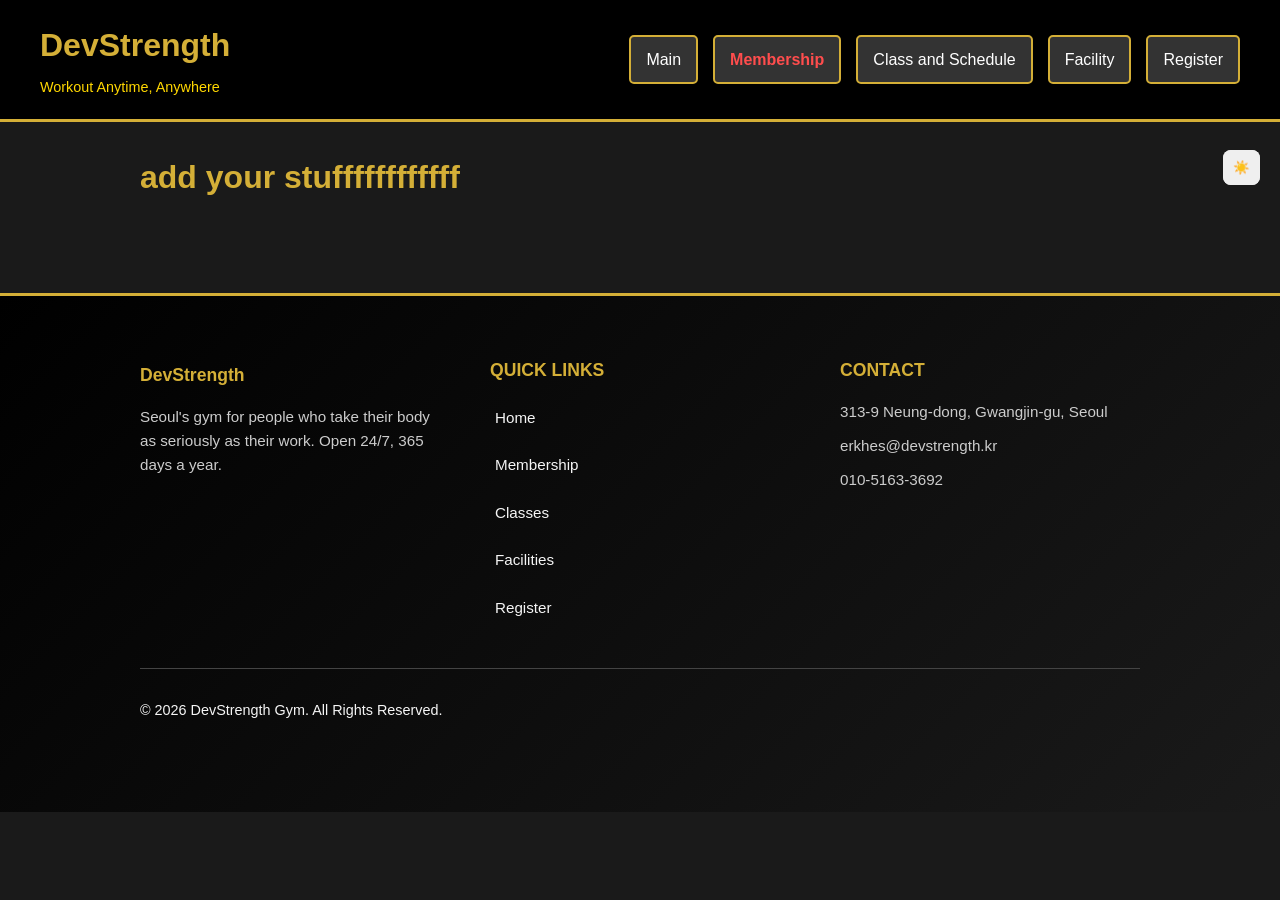
==== page2.html @ 5c3d74a1 "js scripts built, modified css and index files for better appearance." ====
<!DOCTYPE html>
<html lang="en">
<head>
    <meta charset="UTF-8">
  <meta name="viewport" content="width=device-width, initial-scale=1.0">
    <title>Fitness</title>

    <link rel="stylesheet" href="css/styles.css">
    <script src="js/scripts.js"></script>
</head>
<body id="top">
    <header>
        <div class ="logo">
            <h1><strong>DevStrength</strong></h1>        
            <p>Workout Anytime, Anywhere</p>
        </div>
        <nav>
            <a href="index.html">Main</a>
            <a href="page2.html">Membership</a>
            <a href="page3.html">Class and Schedule</a>
            <a href="page4.html">Facility</a>
            <a href="page5.html">Register</a>
        </nav>
    </header>

<main>
    <h1>add your stuffffffffffff</h1>
</main>

<footer>
      <div class="footer-grid">
        <div class="footer-brand">
          <h3>DevStrength</h3>
          <p>Seoul's gym for people who take their body as seriously as their work. Open 24/7, 365 days a year.</p>
        </div>

        <div class="footer-links">
          <h4>QUICK LINKS</h4>
          <ul>
            <li><a href="index.html">Home</a></li>
            <li><a href="page2.html">Membership</a></li>
              <li><a href="page3.html">Classes</a></li>
            <li><a href="page4.html">Facilities</a></li>
            <li><a href="page5.html">Register</a></li>
          </ul>
        </div>
        <div class="footer-contact">
          <h4>CONTACT</h4>
          <p>313-9 Neung-dong, Gwangjin-gu, Seoul</p>
          <p>erkhes@devstrength.kr</p>
          <p>010-5163-3692</p>
        </div>
      </div>

      <div class="footer-bottom">
        <p>&copy; 2026 DevStrength Gym. All Rights Reserved.</p>
      </div>
    </footer>
    <script src="js/scripts.js"></script>
</body>
</html>
---- css/styles.css ----
html {
  height: 100%;
  width: 100%;
}

body {
  background-color: #1a1a1a;
  color: #f5f5f5;
  font-family: Arial, sans-serif;
  margin: 0;
  padding: 0;
  line-height: 1.6;
}

/* Reveal animation /for js/*/
.stat, .card, .trainer, .hero-text {
    opacity: 0;
    transform: translateY(40px);
    transition: 0.6s ease;
}

.show {
    opacity: 1;
    transform: translateY(0);
}

/* LIGHT MODE (for js)*/
body.light-mode {
    background: #ffffff;
    color: #111;
}

/* Sections */
body.light-mode section {
    background: #f5f5f5;
}

/* Cards / boxes */
body.light-mode .plan-money,
body.light-mode .why article {
    background: #ffffff;
    color: #111;
    border: 1px solid #ddd;
}

/* Navbar */
body.light-mode nav {
    background: #ffffff;
}

/* Buttons */
body.light-mode .button-primary {
    background: #ff4d4d;
    color: white;
}

body, section, nav, footer, .plan-money, .why article {
    transition: all 0.3s ease;
}

/* Footer */
body.light-mode footer {
    background: #f0f0f0;
    color: #111;
}

.welcome-content,
.stat,
.plan-money,
.why article {
    opacity: 0;
    transform: translateY(40px);
    transition: 0.6s ease;
}

.welcome-content.show,
.stat.show,
.plan-money.show,
.why article.show {
    opacity: 1;
    transform: translateY(0);
}

/* header styles */
header {
  background-color: #000;
  border-bottom: 3px solid #d4af37;
  padding: 20px 40px;
  display: flex;
  justify-content: space-between;
  align-items: center;
}

.logo h1{
  color: #d4af37;
  font-size: 2rem;
  margin: 0;
  padding: 0;
}
.logo p{
  color: #ffd700;
  font-size: 0.9rem;
  margin: 5px 0 0 0;
}
nav{
  display: flex;
  gap: 15px;
}

nav a{
  text-decoration: none;
  color: white;
  background-color: #333;
  padding: 10px 15px;
  border: 2px solid #d4af37;
  border-radius: 5px;
  cursor: pointer;
}

nav a:hover{
  background-color: #d4af37;
  color: black;
  transition: all 0.3s;
}

/* trying different approach */
h1{
  color: #d4af37;
  font-size: 2rem;
  margin: 0;
}

/* different h2 style */
h2{
  color: #d4af37;
  font-size: 1.8rem;
  margin: 20px 0;
}

h3{
  color: #ffd700;
  font-size: 1.2rem;
  margin: 15px 0 10px 0;
}

/* footer headings */
h4{
  color: #ffd700;
  margin: 10px 0;
}

p{
  color: #f5f5f5;
  line-height: 1.6;
  margin: 10px 0;
  margin-bottom: 60px;
}
main{
  max-width: 1000px;
  margin: 0 auto;
  padding: 30px;
}

section{
  margin: 40px 0;
  padding: 20px 0;
}

.section_label, .section-label {
  color: #ffd700;
  font-size: 0.9rem;
  margin-bottom: 10px;
}

/*Page Changing Sliding Animation (for JS)*/
body {
    opacity: 1;
    transform: translateX(0);
    transition: all 0.25s ease;
}

body.fade-out {
    opacity: 0;
    transform: translateX(-15px); 
}

.welcome_section {
  display: flex;
  gap: 40px;
  align-items: center;
  padding: 40px 0;
}

.welcome-content {
  flex: 1;
}

.welcome-content h2 {
  font-size: 2.5rem;
  line-height: 1.3;
  margin-bottom: 20px;
}

.welcome-tag {
  font-size: 1rem;
  margin-bottom: 20px;
}

.welcome-button {
  margin-top: 20px;
}

.button-primary, .button-secondary {
  padding: 12px 25px;
  margin-right: 10px;
  text-decoration: none;
  border: none;
  border-radius: 4px;
  display: inline-block;
  cursor: pointer;
}

.button-primary{
  background-color: #d4af37;
  color: black;
  font-weight: bold;
}

.button-primary:hover {
  background-color: #ffd700;
  /* lightens on hover */
  background-color: #ffd700;
}

/* tried this before but didnt work */
.button-secondary {
  background-color: #333;
  color: #d4af37;
  border: 2px solid #d4af37;
}

.button-secondary:hover {
  background-color: #555;
}

.welcome-stats {
  flex: 1;
  display: flex;
  flex-direction: column;
  gap: 15px;
}

.stat {
  background-color: #222;
  padding: 20px;
  border-left: 3px solid #d4af37;
  text-align: center;
}

.stat strong {
  color: #d4af37;
  font-size: 2rem;
  display: block;
  margin-bottom: 5px;
}

.stat span {
  color: #ccc;
  font-size: 0.9rem;
  margin-bottom: 10px;
}

.why_us{
  background-color: #222;
  padding: 30px;
  border-top: 3px solid #d4af37;
}

.why_us h2 {
  margin-bottom: 10px;
}

.why_us > p{
  color: #ffd700;
  margin-bottom: 20px;
}

.why{
  display: flex;
  flex-wrap: wrap;
  gap: 20px;
  margin-top: 20px;
}

.why article{
  background-color: #1a1a1a;
  padding: 20px;
  flex: 1;
  min-width: 200px;
  border-left: 3px solid #d4af37;
}

.why article h3{
  margin-top: 0;
  margin-bottom: 10px;
}

/* attempt at membership section */
.membership-preview {
  text-align: center;
  padding: 40px 0;
  /* added padding */
}

.membership-preview h2 {
  margin-bottom: 30px;
}

.plans {
  display: flex;
  flex-wrap: wrap;
  gap: 20px;
  justify-content: center;
  max-width: 1000px;
  margin: 0 auto;
}

.plan-money {
  background-color: #222;
  padding: 30px 20px;
  border-radius: 8px;
  text-align: center;
  width: 220px;
  border: 2px solid #333;
  box-shadow: 0 4px 10px rgba(0, 0, 0, 0.3);
/* when hovering over plans */
  transition: all 0.2s;
}

.plan-money:hover {
  border-color: #d4af37;
  box-shadow: 0 6px 15px rgba(212, 175, 55, 0.2);
}

.plan-money.featured {
  background-color: #d4af37;
  color: black;
  border: 2px solid #ffd700;
  transform: scale(1.08);
  box-shadow: 0 6px 20px rgba(212, 175, 55, 0.3);
}

.plan-money.featured h3 {
  color: black;
}

.plan-money.featured .price {
  color: black;
}

.plan-money h3 {
  margin: 0 0 15px 0;
  font-size: 1.1rem;
}

.plan-money .price {
  color: #d4af37;
  font-size: 2rem;
  margin: 20px 0;
  font-weight: bold;
}

.plan-money a {
  text-decoration: none;
  color: black;
  background-color: #d4af37;
  padding: 10px 20px;
  cursor: pointer;
}

.plan-money a:hover {
  background-color: #ffd700;
}

/* footer - different styling */.plan-money a:hover {
  background-color: #ffd700;
}

footer {
  background: linear-gradient(135deg, #000 0%, #1a1a1a 100%);
  border-top: 3px solid #d4af37;
  color: #f5f5f5;
  padding: 50px 40px 30px;
  margin-top: 60px;
}

.footer-grid {
  display: flex;
  gap: 50px;
  max-width: 1000px;
  margin: 0 auto;
  flex-wrap: wrap;
  margin-bottom: 30px;
}

.footer-brand, .footer-links, .footer-contact {
  flex: 1;
  min-width: 220px;
  /* try wrap */
}

/* footer section headings - gold colored */
.footer-brand h3, .footer-links h4, .footer-contact h4 {
  color: #d4af37;
  margin-bottom: 15px;
  font-size: 1.1rem;
}

.footer-brand p {
  color: #ccc;
  font-size: 0.95rem;
  line-height: 1.6;
}

.footer-links ul {
  list-style: none;
  padding: 0;
  margin: 0;
  /* test */
}

.footer-links ul li {
  margin: 12px 0;
  padding: 5px;
}

/* link styles in footer */
.footer-links a {
  color: #f5f5f5;
  text-decoration: none;
  font-size: 0.95rem;
}

/* hover effects */
.footer-links a:hover {
  color: #d4af37;
}

.footer-contact p {
  color: #ccc;
  margin: 10px 0;
  font-size: 0.95rem;
}

.footer-bottom {
  text-align: center;
  padding-top: 20px;
  border-top: 1px solid #444;
  max-width: 1000px;
  margin: 0 auto;
  display: flex;
  justify-content: space-between;
  align-items: center;
  font-size: 0.9rem;
}

.back-to-top {
  color: #d4af37;
  text-decoration: none;
  font-weight: bold;
}

.back-to-top:hover {
  color: #ffd700;
}

/* UNUSED - tried this but didnt use */
.title {
  font-size: 3rem;
  color: #d4af37;
}

/* global font attempt */
* {
  font-family: Arial;
}

@media (max-width: 768px) {
  header {
    flex-direction: column;
    gap: 15px;
  }

  nav {
    flex-wrap: wrap;
    justify-content: center;
  }

  .welcome_section {
    flex-direction: column;
  }

  .plans {
    flex-direction: column;
    align-items: center;
  }

  .footer-grid {
    flex-direction: column;
    gap: 30px;
  }

  .footer-bottom {
    flex-direction: column;
    gap: 10px;
  }
  
  /* smaller text on mobile */
  .plan-money .price {
    font-size: 1.5rem;
  }
}
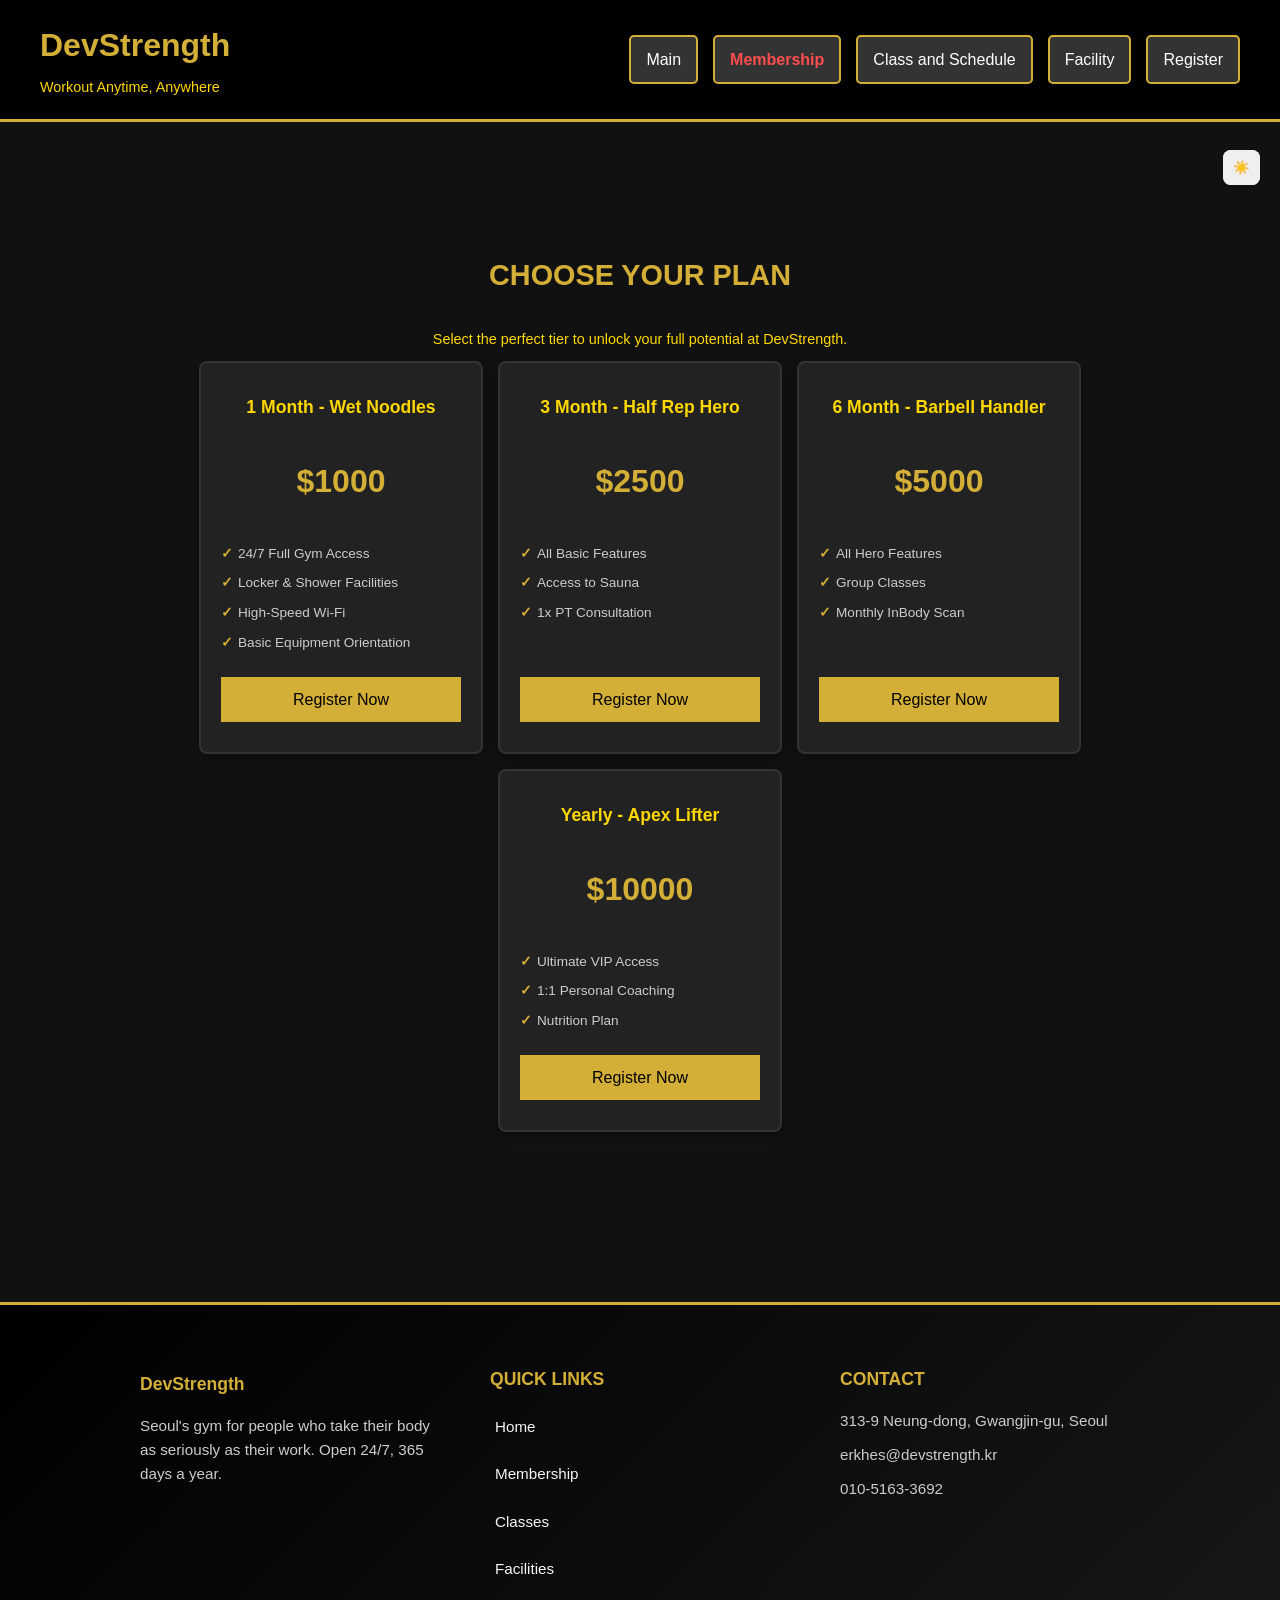
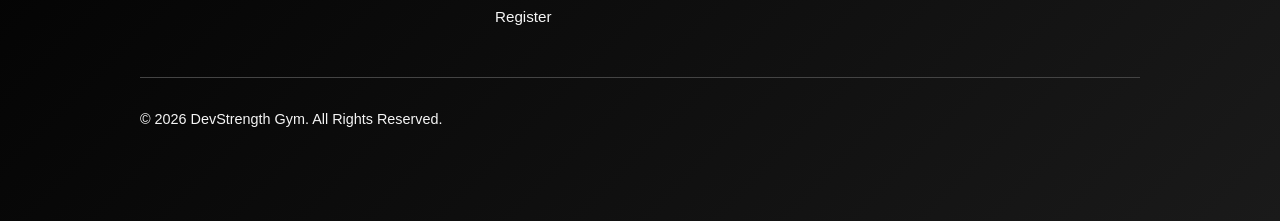
==== commit 7df20011: "." ====
--- a/page2.html
+++ b/page2.html
@@ -24,7 +24,57 @@
     </header>
 
 <main>
-    <h1>add your stuffffffffffff</h1>
+    <section class="membership-preview">
+      <h2>CHOOSE YOUR PLAN</h2>
+      <p class="section-label">Select the perfect tier to unlock your full potential at DevStrength.</p>
+
+      <div class="plans">
+        <div class="plan-money">
+          <h3>1 Month - Wet Noodles</h3>
+          <div class="price">$1000</div>
+          <ul class="feature-list">
+            <li>24/7 Full Gym Access</li>
+            <li>Locker & Shower Facilities</li>
+            <li>High-Speed Wi-Fi</li>
+            <li>Basic Equipment Orientation</li>
+          </ul>
+          <a href="page5.html">Register Now</a>
+        </div>
+
+        <div class="plan-money">
+          <h3>3 Month - Half Rep Hero</h3>
+          <div class="price">$2500</div>
+          <ul class="feature-list">
+            <li>All Basic Features</li>
+            <li>Access to Sauna</li>
+            <li>1x PT Consultation</li>
+          </ul>
+          <a href="page5.html">Register Now</a>
+        </div>
+
+        <div class="plan-money">
+          <h3>6 Month - Barbell Handler</h3>
+          <div class="price">$5000</div>
+          <ul class="feature-list">
+            <li>All Hero Features</li>
+            <li>Group Classes</li>
+            <li>Monthly InBody Scan</li>
+          </ul>
+          <a href="page5.html">Register Now</a>
+        </div>
+        
+        <div class="plan-money">
+          <h3>Yearly - Apex Lifter</h3>
+          <div class="price">$10000</div>
+          <ul class="feature-list">
+            <li>Ultimate VIP Access</li>
+            <li>1:1 Personal Coaching</li>
+            <li>Nutrition Plan</li>
+          </ul>
+          <a href="page5.html">Register Now</a>
+        </div>
+      </div>
+    </section>
 </main>
 
 <footer>
--- a/css/styles.css
+++ b/css/styles.css
@@ -317,6 +317,7 @@
   margin-bottom: 30px;
 }
 
+
 .plans {
   display: flex;
   flex-wrap: wrap;
@@ -324,6 +325,122 @@
   justify-content: center;
   max-width: 1000px;
   margin: 0 auto;
+}
+
+form {
+    display: flex;
+    flex-direction: column;
+    gap: 10px;
+    width: 320px;
+    margin: 30px auto;
+}
+
+body.light-mode p,
+body.light-mode label {
+    color: #111;
+}
+
+body.light-mode input,
+body.light-mode select,
+body.light-mode textarea {
+    color: #111;
+    background: #fff;
+    border: 1px solid #ccc;
+}
+
+/* Header background */
+body.light-mode header {
+    background: #ffffff;
+    color: #111;
+    box-shadow: 0 2px 8px rgba(0,0,0,0.1);
+}
+
+/* Logo text */
+body.light-mode .logo h1,
+body.light-mode .logo p {
+    color: #111;
+}
+
+/* Nav links */
+body.light-mode nav a {
+    color: #111;
+}
+
+/* Nav hover */
+body.light-mode nav a:hover {
+    color: #ff4d4d;
+}
+
+/* Remove dark overlays */
+body.light-mode header * {
+    background: transparent;
+}
+
+/* Footer background */
+body.light-mode footer {
+    background: #f9f9f9;
+    color: #111;
+}
+
+/* All footer text */
+body.light-mode footer p,
+body.light-mode footer h3,
+body.light-mode footer h4,
+body.light-mode footer li {
+    color: #111;
+}
+
+/* Links */
+body.light-mode footer a {
+    color: #111;
+    text-decoration: none;
+}
+
+body.light-mode footer a:hover {
+    color: #ff4d4d;
+}
+
+/* Bottom section */
+body.light-mode .footer-bottom {
+    border-top: 1px solid #ccc;
+}
+
+label {
+    font-size: 14px;
+}
+
+form p {
+    margin-bottom: 5px;
+    margin-top: 10px;
+}
+
+form label {
+    display: inline-flex;
+    align-items: center;
+    gap: 5px;
+    margin-right: 15px;
+    margin-bottom: 5px;
+}
+
+form input[type="radio"],
+form input[type="checkbox"] {
+    margin: 0;
+}
+
+
+/* Cancel button */
+.cancel-btn {
+    background: #ff4d4d;
+    color: white;
+    border: none;
+    padding: 6px 10px;
+    border-radius: 5px;
+    cursor: pointer;
+    transition: 0.2s;
+}
+
+.cancel-btn:hover {
+    background: #e60000;
 }
 
 .plan-money {
@@ -521,3 +638,198 @@
     font-size: 1.5rem;
   }
 }
+
+.plans {
+    display: flex;
+    justify-content: center;
+    gap: 15px;
+    max-width: 1100px;
+    margin: 0 auto;
+}
+
+.plan-money {
+    width: 240px; 
+    display: flex;
+    flex-direction: column;
+}
+
+.feature-list {
+    list-style: none;
+    padding: 0;
+    margin: 15px 0;
+    text-align: left;
+    flex-grow: 1;
+}
+
+.feature-list li {
+    font-size: 0.85rem;
+    color: #ccc;
+    margin-bottom: 8px;
+    display: flex;
+    align-items: center;
+}
+
+.feature-list li::before {
+    content: "✓ ";
+    color: #d4af37;
+    font-weight: bold;
+    margin-right: 5px;
+}
+
+body.light-mode .feature-list li {
+    color: #111;
+}
+
+.plan-money.featured .feature-list li,
+.plan-money.featured .feature-list li::before {
+    color: black;
+}
+
+
+:root {
+    --bg-color: #111;
+    --card-bg: #222;
+    --header-bg: #000;
+    --header-text: #d4af37;
+    --text-main: #ffffff;
+    --text-dim: #cccccc;
+    --border-color: #333;
+    --gold: #d4af37;
+    --gold-dim: rgba(212, 175, 55, 0.1);
+}
+
+
+body.light-mode {
+    --bg-color: #f4f4f4;
+    --card-bg: #ffffff;
+    --header-bg: #e0e0e0; 
+    --header-text: #222;
+    --text-main: #222222;
+    --text-dim: #555555;
+    --border-color: #dddddd;
+    --gold: #b8860b;
+    --gold-dim: rgba(212, 175, 55, 0.15);
+}
+
+
+body {
+    background-color: var(--bg-color);
+    color: var(--text-main);
+    transition: background-color 0.3s ease;
+    font-family: sans-serif; 
+}
+
+.schedule-section { padding: 60px 0; }
+.section-header { text-align: center; margin-bottom: 40px; }
+
+
+.schedule-grid {
+    display: grid;
+    grid-template-columns: repeat(auto-fit, minmax(280px, 1fr));
+    gap: 20px;
+}
+
+.day-card {
+    background-color: var(--card-bg);
+    border-radius: 12px;
+    border: 1px solid var(--border-color);
+    overflow: hidden;
+    transition: 0.3s ease;
+}
+
+.day-card:hover {
+    border-color: var(--gold);
+    transform: translateY(-5px);
+}
+
+.day-header {
+    background-color: var(--header-bg);
+    color: var(--header-text);
+    padding: 15px;
+    font-weight: bold;
+    text-align: center;
+    text-transform: uppercase;
+    border-bottom: 2px solid var(--gold);
+}
+
+.class-item {
+    padding: 15px 20px;
+    display: flex;
+    justify-content: space-between;
+    align-items: center;
+    border-bottom: 1px solid var(--border-color);
+}
+
+.class-item:last-child { border-bottom: none; }
+
+.time {
+    color: var(--gold);
+    font-size: 0.85rem;
+    font-weight: bold;
+    background: var(--gold-dim);
+    padding: 3px 8px;
+    border-radius: 4px;
+}
+
+.class-name { color: var(--text-main); font-size: 0.95rem; }
+
+
+.class-item.highlight { 
+    background-color: var(--gold-dim);
+    border: 1px solid rgba(212, 175, 55, 0.3);
+    margin: 5px;
+    border-radius: 8px;
+}
+
+
+.staff-notice {
+    text-align: center;
+    margin-top: 40px;
+    padding: 20px;
+    font-size: 0.9rem;
+    color: var(--text-dim);
+    line-height: 1.6;
+}
+
+.staff-notice strong { color: var(--gold); }
+
+
+.class-guide {
+    margin-top: 80px;
+    padding-top: 60px;
+    border-top: 1px solid var(--border-color);
+}
+
+.guide-container {
+    display: grid;
+    grid-template-columns: repeat(auto-fit, minmax(250px, 1fr));
+    gap: 25px;
+}
+
+.guide-card {
+    background-color: var(--card-bg);
+    padding: 30px;
+    border-radius: 12px;
+    border-bottom: 4px solid var(--border-color);
+    transition: 0.3s ease;
+}
+
+.guide-card:hover {
+    border-bottom-color: var(--gold);
+    transform: scale(1.02);
+}
+
+.guide-icon { font-size: 2.5rem; margin-bottom: 15px; }
+.guide-card h3 { color: var(--gold); margin-bottom: 10px; }
+.guide-card p { color: var(--text-dim); font-size: 0.9rem; line-height: 1.6; margin-bottom: 20px; }
+
+.intensity {
+    display: inline-block;
+    font-size: 0.7rem;
+    color: var(--gold);
+    border: 1px solid var(--gold);
+    padding: 4px 12px;
+    border-radius: 20px;
+    text-transform: uppercase;
+    font-weight: bold;
+}
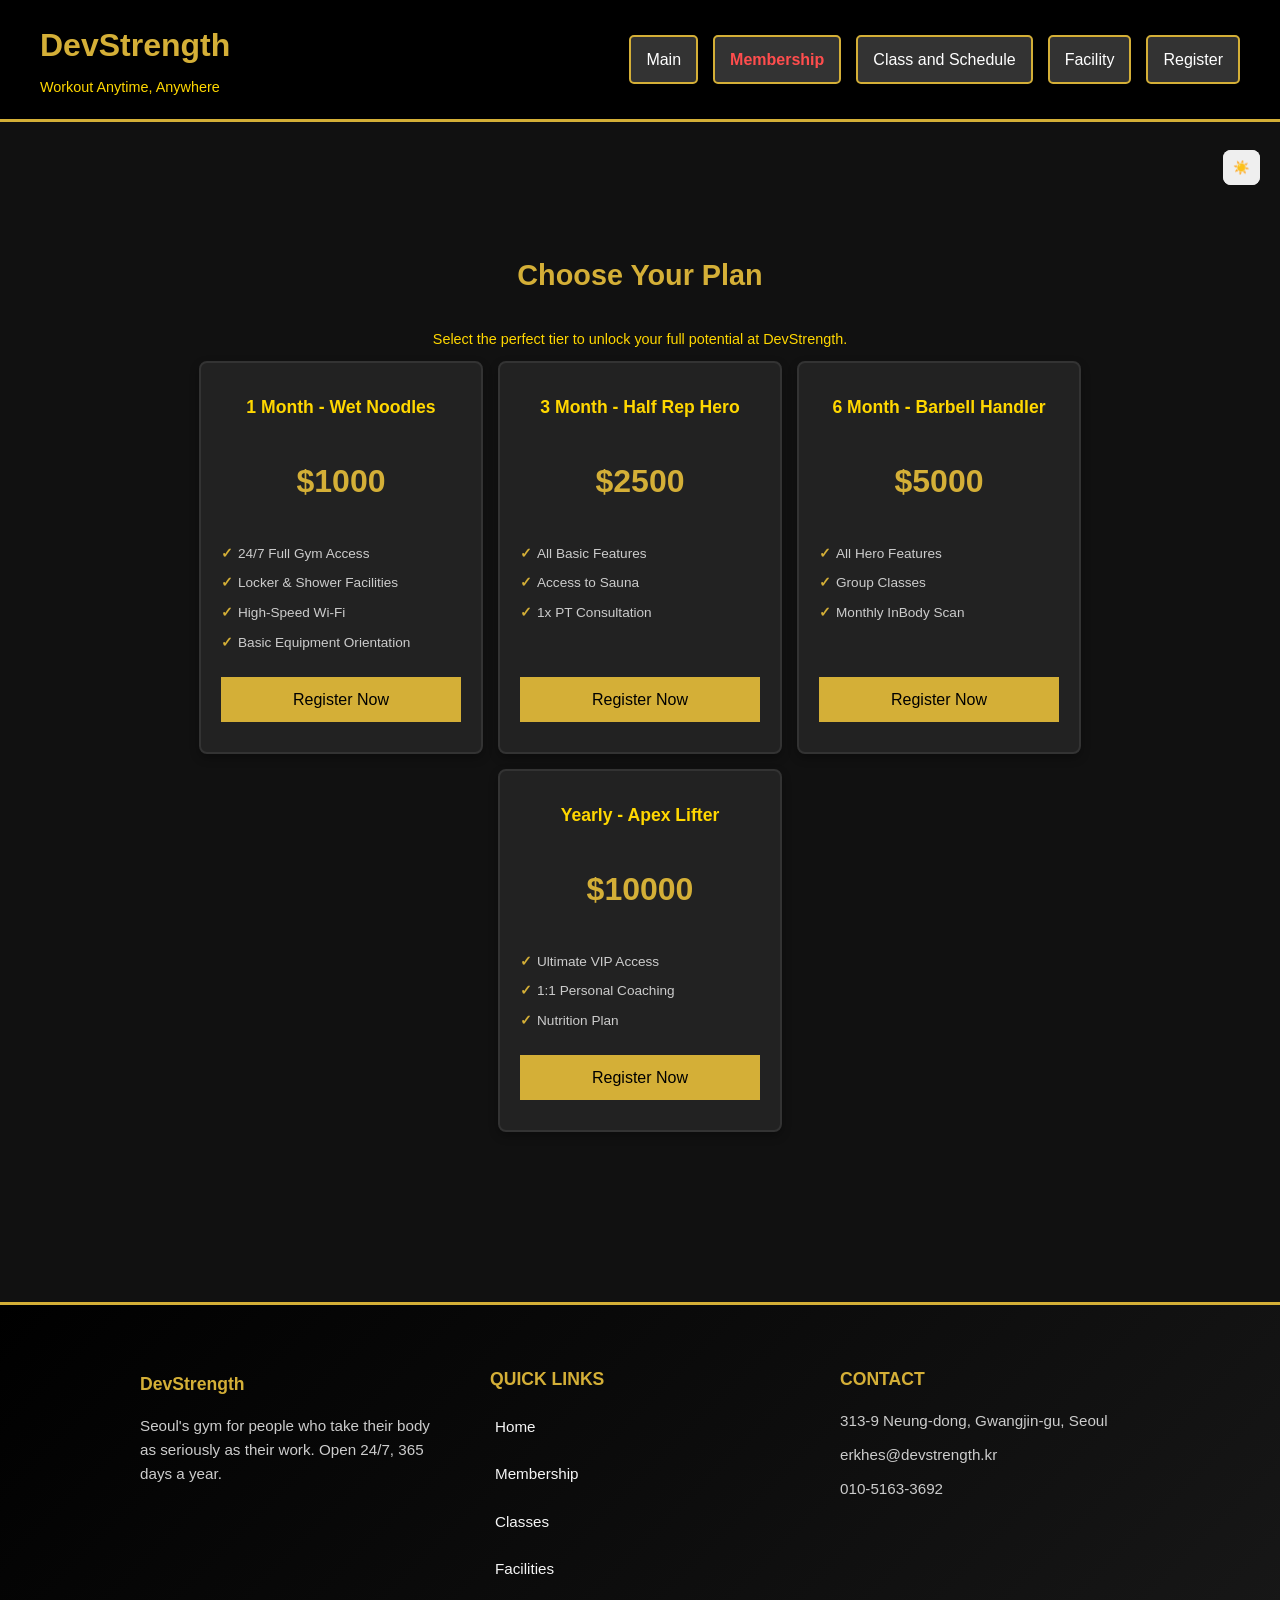
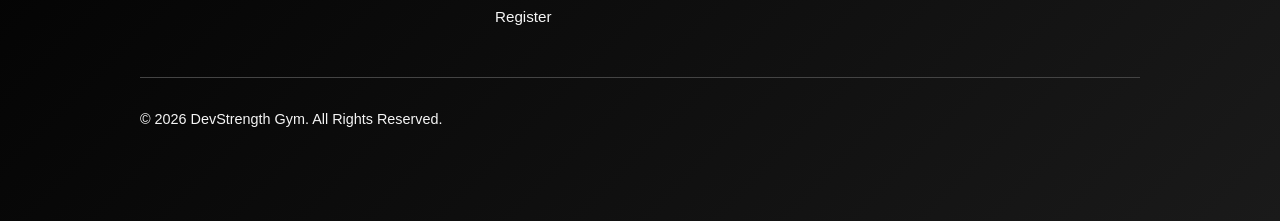
==== commit 6795072c: "." ====
--- a/page2.html
+++ b/page2.html
@@ -25,7 +25,7 @@
 
 <main>
     <section class="membership-preview">
-      <h2>CHOOSE YOUR PLAN</h2>
+      <h2>Choose Your Plan</h2>
       <p class="section-label">Select the perfect tier to unlock your full potential at DevStrength.</p>
 
       <div class="plans">
--- a/css/styles.css
+++ b/css/styles.css
@@ -1,5 +1,5 @@
 
-html {
+html{
   height: 100%;
   width: 100%;
 }
@@ -13,17 +13,47 @@
   line-height: 1.6;
 }
 
+/* RESULT PAGE TABLE */
+
+#dataTable {
+    margin: 40px auto;
+    border-collapse: collapse;
+    width: 60%;
+    background-color: #1a1a1a;
+    color: white;
+}
+
+#dataTable th,
+#dataTable td {
+    padding: 12px;
+    border: 1px solid #333;
+}
+
+#dataTable th {
+    background-color: #ff4d4d;
+}
+
+#dataTable tr:nth-child(even) {
+    background-color: #2a2a2a;
+}
+
 /* Reveal animation /for js/*/
 .stat, .card, .trainer, .hero-text {
     opacity: 0;
     transform: translateY(40px);
     transition: 0.6s ease;
 }
-
-.show {
+.show{
     opacity: 1;
     transform: translateY(0);
 }
+
+
+h2 {
+    text-align: center;
+    margin-top: 60px;
+}
+
 
 /* LIGHT MODE (for js)*/
 body.light-mode {
@@ -32,11 +62,11 @@
 }
 
 /* Sections */
-body.light-mode section {
+body.light-mode section{
     background: #f5f5f5;
 }
 
-/* Cards / boxes */
+/*Card*/
 body.light-mode .plan-money,
 body.light-mode .why article {
     background: #ffffff;
@@ -44,17 +74,15 @@
     border: 1px solid #ddd;
 }
 
-/* Navbar */
+/*Navbar*/
 body.light-mode nav {
     background: #ffffff;
 }
-
 /* Buttons */
 body.light-mode .button-primary {
     background: #ff4d4d;
     color: white;
 }
-
 body, section, nav, footer, .plan-money, .why article {
     transition: all 0.3s ease;
 }
@@ -73,7 +101,6 @@
     transform: translateY(40px);
     transition: 0.6s ease;
 }
-
 .welcome-content.show,
 .stat.show,
 .plan-money.show,
@@ -81,7 +108,6 @@
     opacity: 1;
     transform: translateY(0);
 }
-
 /* header styles */
 header {
   background-color: #000;
@@ -91,7 +117,6 @@
   justify-content: space-between;
   align-items: center;
 }
-
 .logo h1{
   color: #d4af37;
   font-size: 2rem;
@@ -124,7 +149,6 @@
   transition: all 0.3s;
 }
 
-/* trying different approach */
 h1{
   color: #d4af37;
   font-size: 2rem;
@@ -174,44 +198,44 @@
 }
 
 /*Page Changing Sliding Animation (for JS)*/
-body {
+body{
     opacity: 1;
     transform: translateX(0);
     transition: all 0.25s ease;
 }
 
-body.fade-out {
+body.fade-out{
     opacity: 0;
     transform: translateX(-15px); 
 }
 
-.welcome_section {
+.welcome_section{
   display: flex;
   gap: 40px;
   align-items: center;
   padding: 40px 0;
 }
 
-.welcome-content {
+.welcome-content{
   flex: 1;
 }
 
-.welcome-content h2 {
+.welcome-content h2{
   font-size: 2.5rem;
   line-height: 1.3;
   margin-bottom: 20px;
 }
 
-.welcome-tag {
+.welcome-tag{
   font-size: 1rem;
   margin-bottom: 20px;
 }
 
-.welcome-button {
+.welcome-button{
   margin-top: 20px;
 }
 
-.button-primary, .button-secondary {
+.button-primary, .button-secondary{
   padding: 12px 25px;
   margin-right: 10px;
   text-decoration: none;
@@ -240,22 +264,45 @@
   border: 2px solid #d4af37;
 }
 
-.button-secondary:hover {
+.button-secondary:hover{
   background-color: #555;
 }
-
+.welcome-image{
+    flex: 1;
+    text-align: center;
+}
+.welcome-image img{
+    width: 100%;
+    max-width: 400px;
+    border-radius: 10px;
+    box-shadow: 0 8px 20px rgba(212, 175, 55, 0.2);
+    object-fit: cover;
+    height: 400px;
+}
+/* Mobile stuff */
+@media (max-width: 768px) {
+    .welcome_section {
+        flex-direction: column;
+    }
+    .welcome-image img {
+        max-width: 100%;
+        height: auto;
+    }
+}
 .welcome-stats {
   flex: 1;
   display: flex;
   flex-direction: column;
   gap: 15px;
 }
-
 .stat {
+  padding: 20px;
+  border-radius: 10px;
+  text-align: center;
+  transition: 0.2s;
+
   background-color: #222;
-  padding: 20px;
-  border-left: 3px solid #d4af37;
-  text-align: center;
+  border-left: 4px solid #d4af37;
 }
 
 .stat strong {
@@ -268,7 +315,230 @@
 .stat span {
   color: #ccc;
   font-size: 0.9rem;
-  margin-bottom: 10px;
+}
+
+.featured,
+.apex {
+    background: linear-gradient(135deg, #111, #1a1a1a);
+    border: 2px solid #d4af37;
+    border-radius: 12px;
+    transform: scale(1.05);
+    box-shadow: 0 0 20px rgba(212, 175, 55, 0.2);
+}
+
+.featured h3,
+.apex h3 {
+    color: #d4af37;
+    letter-spacing: 1px;
+}
+
+.featured h2,
+.featured .price {
+    color: #d4af37;
+    font-size: 2.3rem;
+    text-shadow: 0 0 12px rgba(212, 175, 55, 0.6);
+}
+
+.featured p {
+    color: #ccc;
+}
+
+.featured button {
+    background: #d4af37;
+    color: black;
+    font-weight: bold;
+    transition: 0.2s;
+}
+
+.featured button:hover {
+    background: #c19b2e;
+    transform: scale(1.05);
+}
+
+.featured:hover {
+    transform: scale(1.08);
+    box-shadow: 0 0 30px rgba(212, 175, 55, 0.4);
+}
+
+form input,
+form select,
+form textarea {
+    width: 100%;
+    padding: 12px;
+    margin: 10px 0;
+    border: 1px solid #ccc;
+    border-radius: 8px;
+    font-size: 14px;
+    outline: none;
+    transition: 0.2s;
+}
+
+form input:focus,
+form select:focus,
+form textarea:focus {
+    border-color: #ff4d4d;
+    box-shadow: 0 0 8px rgba(255, 77, 77, 0.3);
+}
+
+form button[type="submit"] {
+    width: 100%;
+    padding: 16px;          
+    font-size: 18px;        
+    border-radius: 10px;    
+    background: #ff4d4d;
+    color: white;
+    border: none;
+    font-weight: bold;
+    cursor: pointer;
+    transition: 0.2s;
+}
+
+.options {
+    display: flex;
+    flex-wrap: wrap;
+    gap: 15px;
+}
+
+form label {
+    display: flex;
+    align-items: center;
+    gap: 8px;          
+    margin-right: 15px;
+    margin-bottom: 8px;
+    cursor: pointer;
+}
+
+form input[type="radio"],
+form input[type="checkbox"] {
+    width: auto;
+    transform: scale(1.2);
+}
+
+body:not(.light-mode) .form-group {
+    background: #1a1a1a;
+    border: 1px solid #333;
+}
+
+body:not(.light-mode) .form-group p,
+body:not(.light-mode) .form-group label {
+    color: #ddd;
+}
+
+
+
+form button[type="submit"] {
+    letter-spacing: 1px;
+    text-transform: uppercase;
+}
+
+form button[type="submit"]:hover {
+    background: #e60000;
+    transform: translateY(-3px) scale(1.02);
+}
+
+form label {
+    display: inline-flex;
+    align-items: center;
+    gap: 6px;
+    margin-right: 15px;
+    cursor: pointer;
+}
+
+.form-group {
+    background: #f9f9f9;
+    padding: 12px;
+    border-radius: 8px;
+    margin: 10px 0;
+}
+
+form input[type="radio"],
+form input[type="checkbox"] {
+    transform: scale(1.2);
+    cursor: pointer;
+}
+
+a, button, .plan, .stat {
+    transition: all 0.25s ease;
+}
+
+body.light-mode .featured:hover {
+    transform: scale(1.05);
+    box-shadow: 0 6px 20px rgba(0,0,0,0.15);
+    border-color: #ff4d4d;
+}
+
+body:not(.light-mode) .featured h2,
+body:not(.light-mode) .featured h3,
+body:not(.light-mode) .featured .price,
+body:not(.light-mode) .featured strong {
+    color: #d4af37;
+}
+
+body:not(.light-mode) .featured p,
+body:not(.light-mode) .featured span {
+    color: #ccc;
+}
+
+body.light-mode .featured,
+body.light-mode .apex {
+    background: linear-gradient(135deg, #fff7e6, #ffffff);
+    border: 2px solid #d4af37;
+    color: #222;
+}
+
+body.light-mode .featured h3,
+body.light-mode .apex h3 {
+    color: #d4af37;
+}
+
+body.light-mode .featured h2,
+body.light-mode .featured .price,
+body.light-mode .featured strong {
+    color: #d4af37; 
+    font-weight: bold;
+}
+
+body.light-mode .featured strong,
+body.light-mode .apex strong {
+    color: #d4af37;
+}
+
+body.light-mode .stat {
+  background-color: #ffffff;
+  border: 1px solid #ddd;
+  border-left: 4px solid #ff4d4d;
+  box-shadow: 0 4px 10px rgba(0,0,0,0.08);
+}
+
+body.light-mode .stat strong {
+  color: #ff4d4d;
+}
+
+body.light-mode .stat span {
+  color: #333;
+}
+
+body.light-mode footer a {
+    color: #111 !important;
+    background: none !important;
+}
+
+body.light-mode footer a:hover {
+    color: #ff4d4d !important;
+}
+
+
+body.light-mode .stat {
+  background-color: #f5f5f5;
+  border-left: 3px solid #ff4d4d;
+}
+
+body.light-mode .stat strong {
+  color: #ff4d4d;
+}
+
+body.light-mode .stat span {
+  color: #333;
 }
 
 .why_us{
@@ -306,7 +576,6 @@
   margin-bottom: 10px;
 }
 
-/* attempt at membership section */
 .membership-preview {
   text-align: center;
   padding: 40px 0;
@@ -328,11 +597,246 @@
 }
 
 form {
+    width: 100%;
+    margin: 30px auto;
+}
+
+#registrationForm h2,
+#registrationForm button,
+#registrationForm textarea,
+#registrationForm select {
+    grid-column: span 2;
+}
+
+
+/* FORM CONTAINER */
+form {
+    width: 100%;
+    max-width: 1000px;
+    margin: 40px auto;
+}
+
+/* GRID LAYOUT */
+#registrationForm {
+    display: grid;
+    grid-template-columns: 1fr 1fr;
+    gap: 30px;
+}
+
+/* FULL WIDTH ELEMENTS */
+#registrationForm h2,
+#registrationForm button,
+#registrationForm textarea,
+#registrationForm select {
+    grid-column: span 2;
+}
+
+.form-row {
+    display: flex;
+    gap: 15px;
+}
+
+.form-row input {
+    flex: 1;
+    min-width: 0; 
+}
+
+/* SECTION BOX */
+.form-section {
+    padding: 20px;
+    border-radius: 12px;
+    background: var(--card-bg);
+    border: 1px solid var(--border-color);
+}
+
+/* INPUT ROW */
+.form-row {
+    display: flex;
+    gap: 15px;
+}
+
+.form-row input {
+    flex: 1;
+}
+
+form input,
+form select,
+form textarea {
+    width: 100%;
+    padding: 14px;
+    margin: 10px 0;
+    border-radius: 8px;
+    border: 1px solid #ccc;
+}
+
+/* HIDE INPUT */
+.options input {
+    display: none;
+}
+
+textarea {
+    width: 100%;
+    padding: 14px;
+    border-radius: 10px;
+    border: 1px solid var(--border-color);
+    background: var(--card-bg);
+    color: var(--text-main);
+    resize: vertical;
+    min-height: 120px;
+    box-sizing: border-box;
+}
+
+/* BUTTON STYLE */
+.options label {
+    padding: 12px 18px;
+    border-radius: 8px;
+    border: 1px solid var(--border-color);
+    background: var(--card-bg);
+    color: var(--text-main);
+    cursor: pointer;
+    transition: 0.2s;
+    font-size: 14px;
+
+    display: flex;
+    align-items: center;
+    justify-content: center;
+}
+
+/* HOVER */
+.options label:hover {
+    border-color: var(--gold);
+    transform: translateY(-2px);
+}
+
+/* ✅ FIXED SELECTED STATE */
+.options label:has(input:checked) {
+    background: var(--gold);
+    color: black;
+    border-color: var(--gold);
+    font-weight: bold;
+}
+
+/* MAKE THEM BIGGER (your request) */
+.options {
+    display: grid;
+    grid-template-columns: repeat(2, 1fr); /* 2 per row */
+    gap: 12px;
+}
+
+/* OPTIONAL: full width on small screens */
+@media (max-width: 500px) {
+    .options {
+        grid-template-columns: 1fr;
+    }
+}
+
+/* PLAN GRID */
+.plan-options {
+    display: grid;
+    grid-template-columns: repeat(2, 1fr);
+    gap: 18px;
+    margin-top: 10px;
+}
+
+/* HIDE RADIO */
+.plan-card input {
+    display: none;
+}
+
+/* CARD */
+.plan-card {
+    padding: 22px;
+    border-radius: 14px;
+    border: 1px solid var(--border-color);
+    background: var(--card-bg);
+    cursor: pointer;
+    transition: 0.25s;
+
     display: flex;
     flex-direction: column;
+    justify-content: center;
+    align-items: center;
     gap: 10px;
-    width: 320px;
-    margin: 30px auto;
+
+    text-align: center;
+    min-height: 110px; /* makes all same height */
+}
+
+/* TITLE */
+.plan-title {
+    font-size: 15px;
+    font-weight: 600;
+}
+
+/* PRICE */
+.plan-price {
+    font-size: 22px;
+    font-weight: bold;
+    color: var(--gold);
+}
+
+/* HOVER */
+.plan-card:hover {
+    border-color: var(--gold);
+    transform: translateY(-4px);
+}
+
+/* SELECTED (STRONGER VISUAL) */
+.plan-card:has(input:checked) {
+    border: 2px solid var(--gold);
+    background: linear-gradient(135deg, var(--gold-dim), transparent);
+    box-shadow: 0 0 12px rgba(212, 175, 55, 0.25);
+    transform: scale(1.03);
+}
+
+form button {
+    width: 100%;
+    padding: 16px;
+    font-size: 16px;
+    border-radius: 10px;
+    border: none;
+    cursor: pointer;
+    transition: 0.2s;
+}
+
+/* Submit */
+form button[type="submit"] {
+    background: #ff4d4d;
+    color: white;
+}
+
+/* Reset */
+form button[type="reset"] {
+    background: #333;
+    color: white;
+    border: 1px solid #555;
+}
+
+/* Hover */
+form button[type="submit"]:hover {
+    background: #e60000;
+}
+
+form button[type="reset"]:hover {
+    background: #555;
+}
+
+/* LIGHT MODE */
+body.light-mode form button[type="reset"] {
+    background: #ddd;
+    color: #111;
+}
+
+/* OPTIONAL: highlight popular */
+.plan-card.featured {
+    border: 2px solid var(--gold);
+}
+
+/* MOBILE */
+@media (max-width: 700px) {
+    .plan-options {
+        grid-template-columns: 1fr;
+    }
 }
 
 body.light-mode p,
@@ -361,28 +865,22 @@
     color: #111;
 }
 
-/* Nav links */
 body.light-mode nav a {
     color: #111;
 }
 
-/* Nav hover */
 body.light-mode nav a:hover {
     color: #ff4d4d;
 }
-
-/* Remove dark overlays */
 body.light-mode header * {
     background: transparent;
 }
 
-/* Footer background */
 body.light-mode footer {
     background: #f9f9f9;
     color: #111;
 }
 
-/* All footer text */
 body.light-mode footer p,
 body.light-mode footer h3,
 body.light-mode footer h4,
@@ -390,7 +888,6 @@
     color: #111;
 }
 
-/* Links */
 body.light-mode footer a {
     color: #111;
     text-decoration: none;
@@ -400,35 +897,27 @@
     color: #ff4d4d;
 }
 
-/* Bottom section */
 body.light-mode .footer-bottom {
     border-top: 1px solid #ccc;
 }
-
-label {
+label{
     font-size: 14px;
 }
-
-form p {
+form p{
     margin-bottom: 5px;
     margin-top: 10px;
 }
-
-form label {
+form label{
     display: inline-flex;
     align-items: center;
     gap: 5px;
     margin-right: 15px;
     margin-bottom: 5px;
 }
-
 form input[type="radio"],
 form input[type="checkbox"] {
     margin: 0;
 }
-
-
-/* Cancel button */
 .cancel-btn {
     background: #ff4d4d;
     color: white;
@@ -442,7 +931,6 @@
 .cancel-btn:hover {
     background: #e60000;
 }
-
 .plan-money {
   background-color: #222;
   padding: 30px 20px;
@@ -451,10 +939,8 @@
   width: 220px;
   border: 2px solid #333;
   box-shadow: 0 4px 10px rgba(0, 0, 0, 0.3);
-/* when hovering over plans */
   transition: all 0.2s;
 }
-
 .plan-money:hover {
   border-color: #d4af37;
   box-shadow: 0 6px 15px rgba(212, 175, 55, 0.2);
@@ -496,11 +982,49 @@
   cursor: pointer;
 }
 
+body.light-mode nav a,
+body.light-mode a,
+body.light-mode button,
+body.light-mode .button-primary {
+    background-color: #ff4d4d !important;
+    color: white !important;
+    border: none !important;
+}
+
+
+
 .plan-money a:hover {
   background-color: #ffd700;
 }
 
-/* footer - different styling */.plan-money a:hover {
+body.light-mode a.button-primary,
+body.light-mode .button-primary {
+    background: #ff4d4d !important;
+    color: white !important;
+}
+
+body.light-mode nav a {
+    color: #111;
+}
+
+body.light-mode nav a:hover,
+body.light-mode nav a.active {
+    color: #ff4d4d;
+}
+
+body.light-mode .button-primary,
+body.light-mode button {
+    background: #ff4d4d;
+    color: white;
+    border: none;
+}
+
+body.light-mode .button-primary:hover,
+body.light-mode button:hover {
+    background: #e60000;
+}
+
+ .plan-money a:hover {
   background-color: #ffd700;
 }
 
@@ -524,10 +1048,8 @@
 .footer-brand, .footer-links, .footer-contact {
   flex: 1;
   min-width: 220px;
-  /* try wrap */
-}
-
-/* footer section headings - gold colored */
+}
+/* footer section headingsgold colored */
 .footer-brand h3, .footer-links h4, .footer-contact h4 {
   color: #d4af37;
   margin-bottom: 15px;
@@ -639,6 +1161,7 @@
   }
 }
 
+
 .plans {
     display: flex;
     justify-content: center;
@@ -832,4 +1355,156 @@
     border-radius: 20px;
     text-transform: uppercase;
     font-weight: bold;
+}
+/* ===== FACILITIES SECTION ===== */
+.facility-card img {
+    width: 100%;
+    height: 180px;
+    object-fit: cover;
+}
+.facilities {
+    padding: 60px 40px;
+    text-align: center;
+}
+
+.facilities h1 {
+    font-size: 40px;
+    margin-bottom: 10px;
+}
+
+.facilities p {
+    color: #aaa;
+    margin-bottom: 40px;
+}
+
+.facility-grid {
+    display: grid;
+    grid-template-columns: repeat(auto-fit, minmax(250px, 1fr));
+    gap: 25px;
+}
+
+.facility-card {
+    background: #111;
+    border-radius: 12px;
+    overflow: hidden;
+    transition: all 0.3s ease;
+    position: relative;
+}
+
+/* IMAGE */
+.facility-card img {
+    width: 100%;
+    height: 200px;
+    object-fit: cover;
+    transition: transform 0.4s ease;
+}
+
+/* TEXT */
+.facility-card h3 {
+    margin: 15px 0 5px;
+    color: #f7b500;
+}
+
+.facility-card p {
+    color: #ccc;
+    font-size: 14px;
+    padding: 0 15px 20px;
+    transition: 0.3s;
+}
+
+
+.facility-card:hover {
+    transform: translateY(-10px) scale(1.02);
+    box-shadow: 0 10px 30px rgba(0,0,0,0.6);
+}
+
+.facility-card:hover img {
+    transform: scale(1.1);
+}
+
+
+.facility-card::before {
+    content: "";
+    position: absolute;
+    inset: 0;
+    border-radius: 12px;
+    border: 2px solid transparent;
+    transition: 0.3s;
+}
+
+.facility-card:hover::before {
+    border: 2px solid #f7b500;
+}
+
+/* TEXT ANIMATION */
+
+.facility-card:hover h3 {
+    transform: translateY(-3px);
+}
+
+.facility-card:hover p {
+    color: #fff;
+}
+.details {
+    max-height: 0;
+    overflow: hidden;
+    transition: max-height 0.3s ease;
+}
+
+.facility-card.active .details {
+    max-height: 200px; /* enough to show content */
+}
+summary {
+    padding: 10px;
+}
+
+.facility-card[open] summary {
+    background-color: #1e293b;
+}
+.facility-card ul {
+    list-style: none;   
+}
+
+.facility-card li {
+    margin-bottom: 5px;
+}
+
+.location-map {
+    padding: 80px 20px;
+    text-align: center;
+    background-color: #000000;
+}
+
+.location-map h2 {
+    font-size: 2.3rem;
+    color: #ffcc00;
+    margin-bottom: 15px;
+    letter-spacing: 2px;
+}
+
+.location-map p {
+    color: #aaaaaa;
+    margin-bottom: 40px;
+}
+
+.map-frame {
+    max-width: 1000px;
+    margin: 0 auto;
+    border-radius: 20px;
+    overflow: hidden;
+    background-color: #000000;
+    box-shadow: 0 20px 40px rgba(0, 0, 0, 0.5);
+    line-height: 0;
+}
+
+.map-frame iframe {
+    width: 100%;
+    height: 450px;
+    border: none;
+}
+
+@media (max-width: 768px) {
+    .map-frame iframe {
+        height: 350px;
+    }
 }
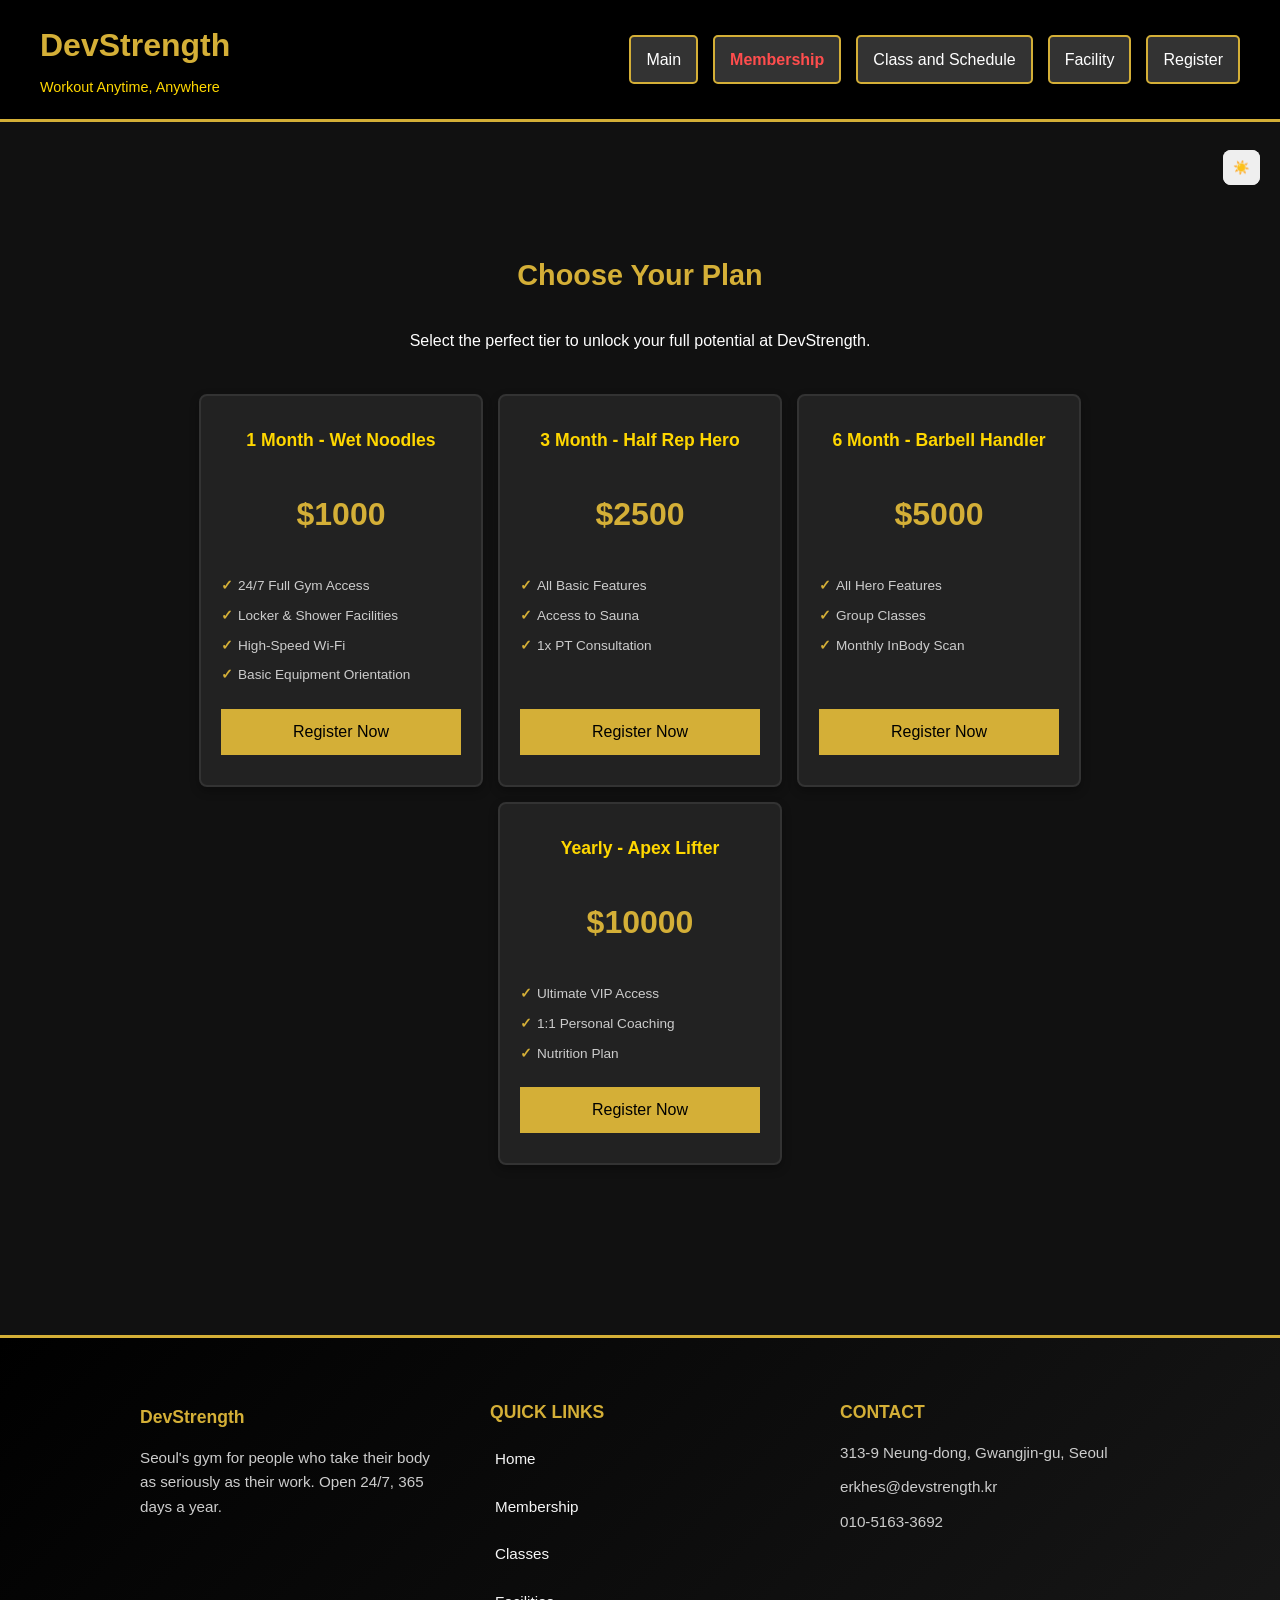
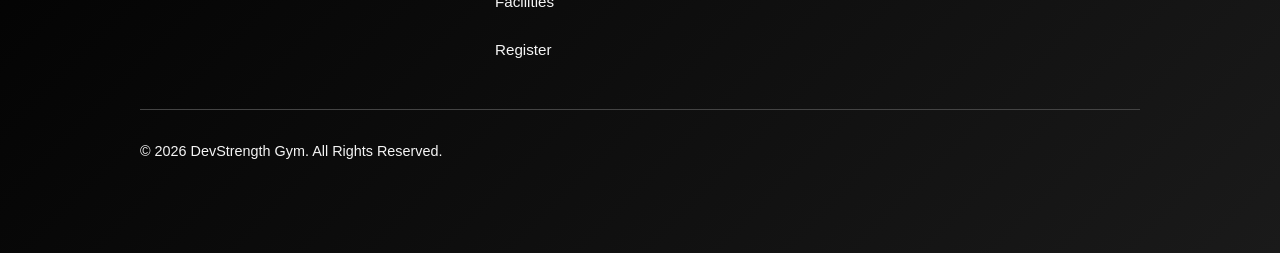
==== commit 70a87994: "fixed color and font-size" ====
--- a/page2.html
+++ b/page2.html
@@ -26,7 +26,7 @@
 <main>
     <section class="membership-preview">
       <h2>Choose Your Plan</h2>
-      <p class="section-label">Select the perfect tier to unlock your full potential at DevStrength.</p>
+      <p class="section-subtext">Select the perfect tier to unlock your full potential at DevStrength.</p>
 
       <div class="plans">
         <div class="plan-money">
--- a/css/styles.css
+++ b/css/styles.css
@@ -191,10 +191,28 @@
   padding: 20px 0;
 }
 
-.section_label, .section-label {
-  color: #ffd700;
-  font-size: 0.9rem;
-  margin-bottom: 10px;
+.section_label, 
+.section-label {
+    color: #ffd700;
+    font-size: 2rem;
+    font-weight: bold;
+    text-align: center;
+    margin-bottom: 10px;
+    display: block;
+}
+
+.section-subtext {
+    color: #ffffff;
+    font-size: 1rem;
+    font-weight: normal;
+    text-align: center;
+    margin-top: 0;
+    margin-bottom: 40px;
+    display: block;
+}
+
+body.light-mode .section-subtext {
+    color: #000000;
 }
 
 /*Page Changing Sliding Animation (for JS)*/
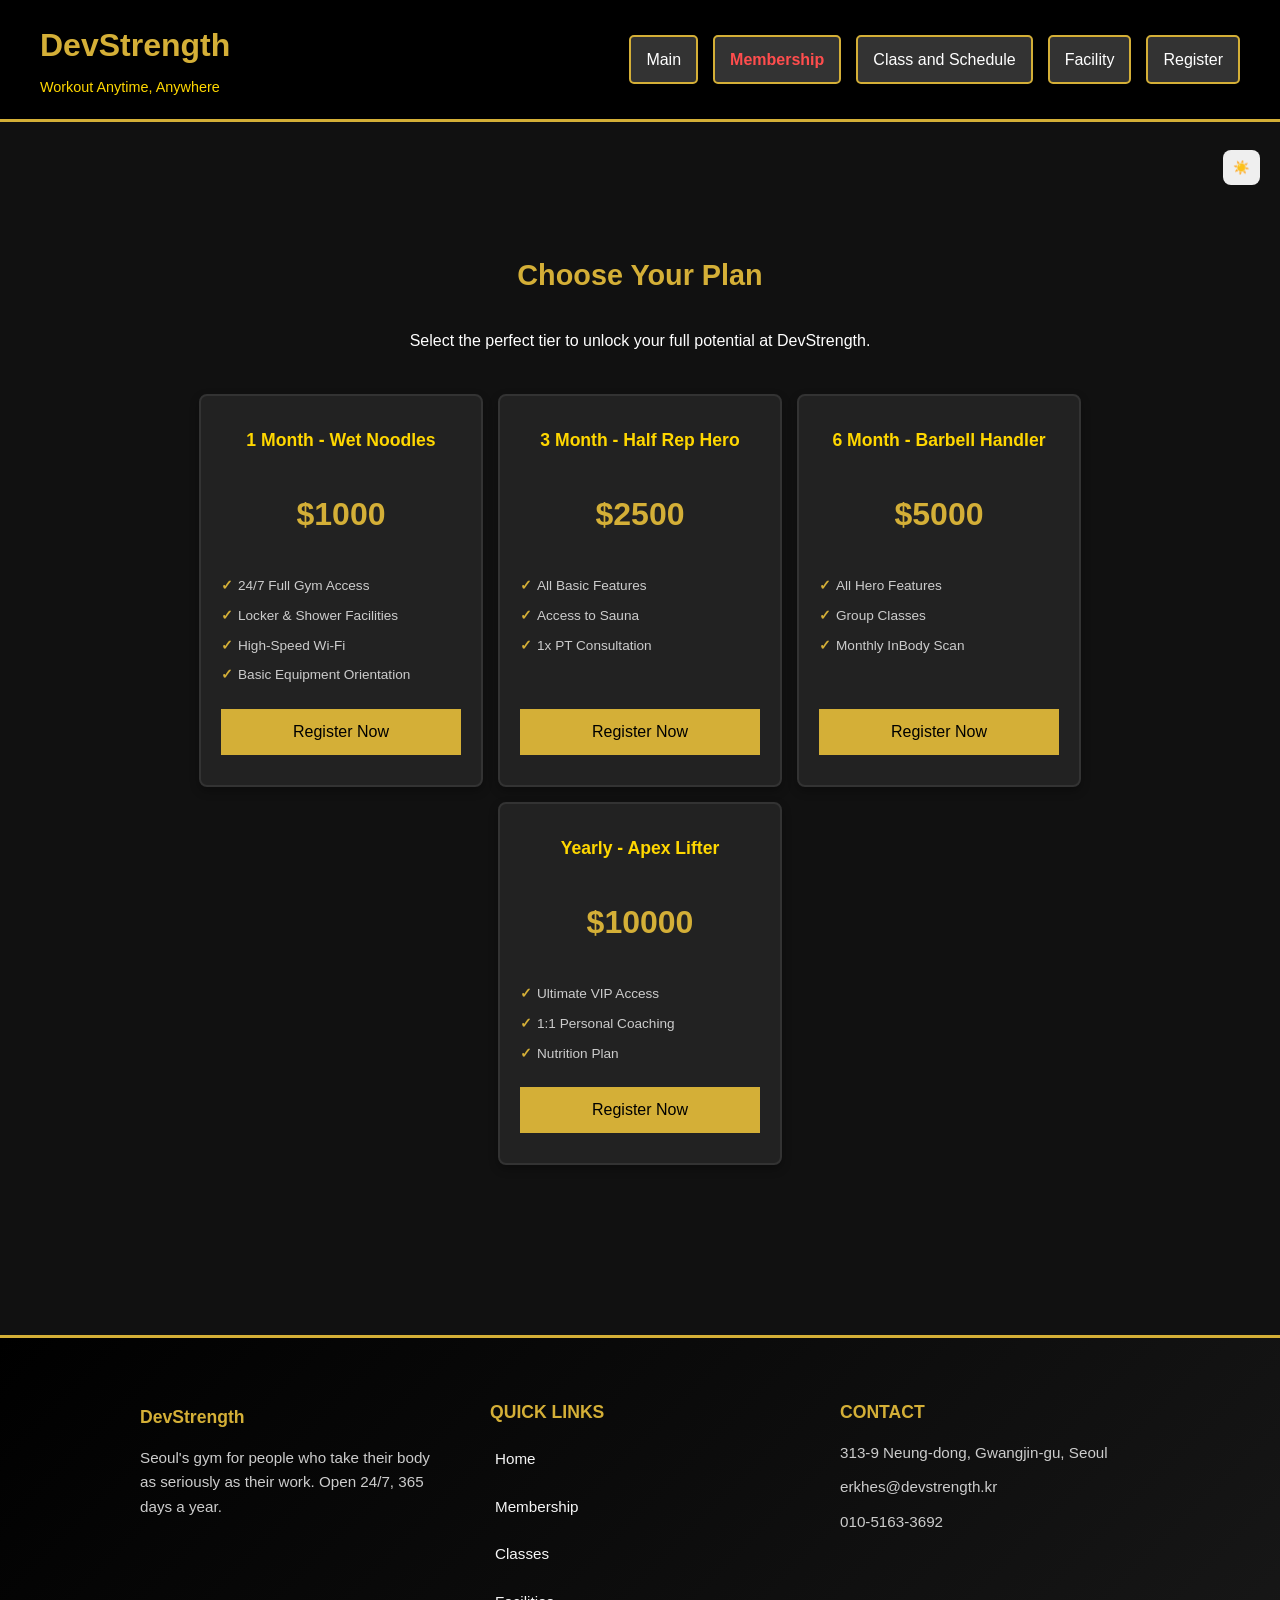
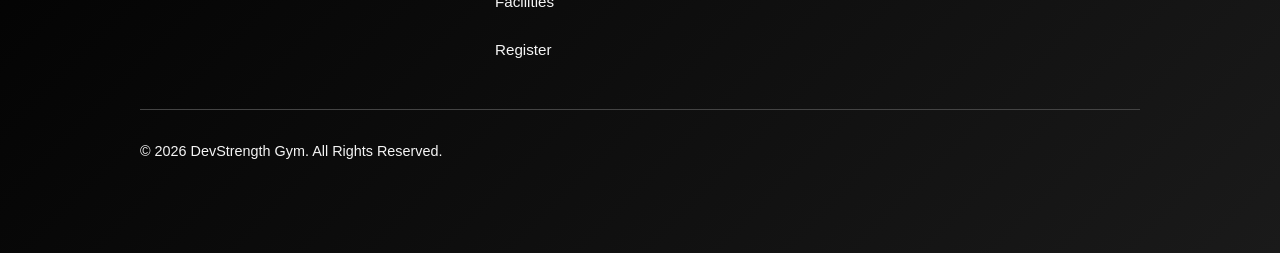
==== commit 9ef5fb4a: "debugging trying to fix the errors and deleting the banned stuff in page 4" ====
--- a/page2.html
+++ b/page2.html
@@ -3,8 +3,8 @@
 <head>
     <meta charset="UTF-8">
   <meta name="viewport" content="width=device-width, initial-scale=1.0">
-    <title>Fitness</title>
-
+    <title>DevStrength - Membership</title>
+    <link rel="icon" href="assets/logo.png" type="image/png">
     <link rel="stylesheet" href="css/styles.css">
     <script src="js/scripts.js"></script>
 </head>
@@ -106,6 +106,5 @@
         <p>&copy; 2026 DevStrength Gym. All Rights Reserved.</p>
       </div>
     </footer>
-    <script src="js/scripts.js"></script>
 </body>
 </html>
--- a/css/styles.css
+++ b/css/styles.css
@@ -1525,4 +1525,16 @@
     .map-frame iframe {
         height: 350px;
     }
+}
+/* FACILITY CARD TOGGLE */
+.facility-card {
+    cursor: pointer;
+}
+
+.facility-card.active .details {
+    display: block;
+}
+
+.facility-card:not(.active) .details {
+    display: none;
 }
